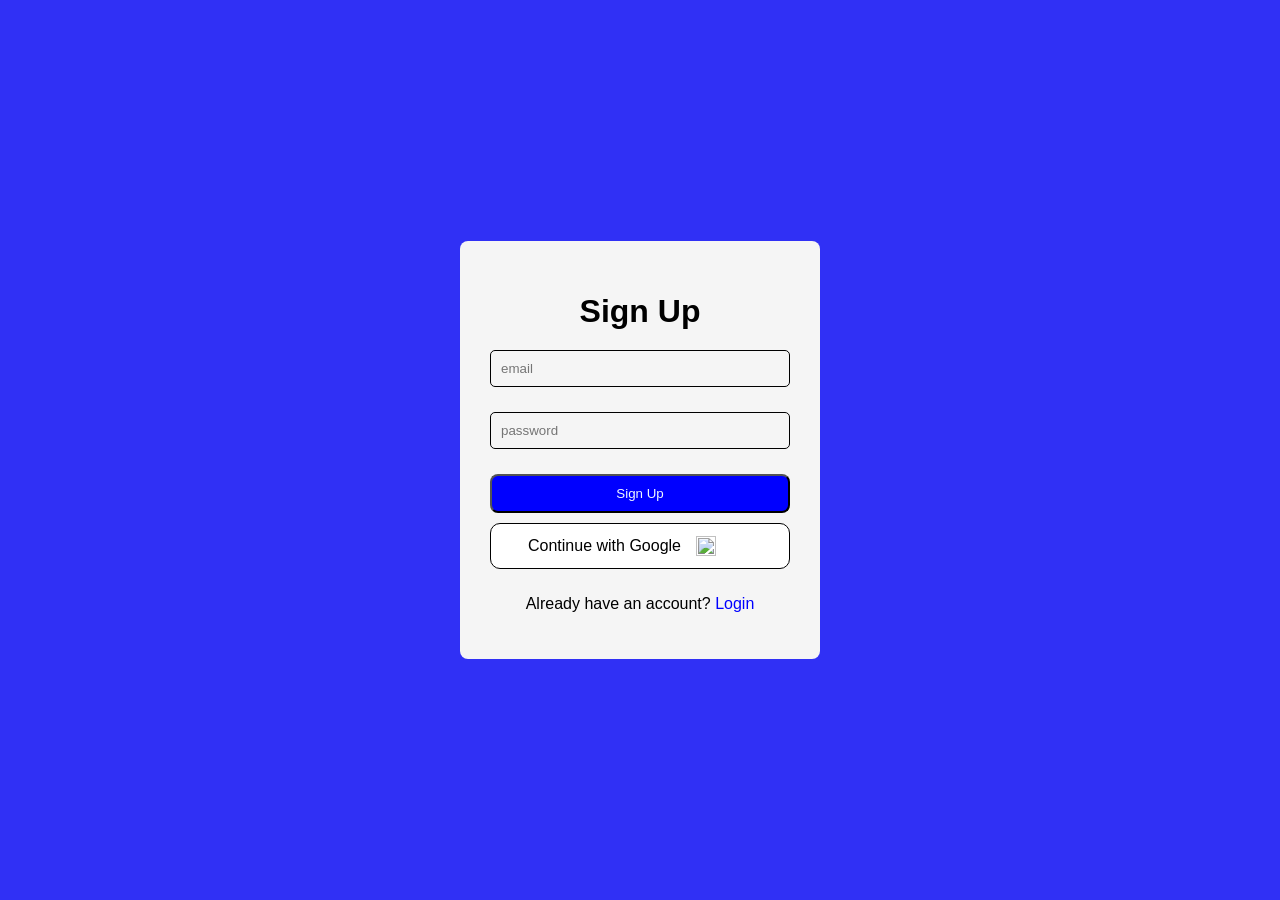
==== signup.html @ 74a0ee39 "signup page added" ====
<!DOCTYPE html>
<html lang="en">
<head>
    <meta charset="UTF-8">
    <meta name="viewport" content="width=device-width, initial-scale=1.0">
    <title>Sign up</title>
    <style>
        body {
            font-family: Arial, Helvetica, sans-serif;
            background-color: rgb(48, 48, 245);
            margin: 0;
            padding:0;
            height: 100vh;
            display: flex;
            justify-content: center;
            align-items: center;
        }
        .card {
            background-color:whitesmoke;
            border-radius: 8px;
            padding: 30px;
            width: 300px;
        }
        form {
            display: flex;
            flex-direction: column;
            gap: 10px;
        }
        h1 {
            color: black;
            text-align: center;
            margin-bottom: 20px;
        }
        input {
            margin-bottom:15px;
            padding: 10px;
            border-radius: 5px;
            border: 1px solid black;
            background-color: whitesmoke;
        }
        button {
            background-color: blue;
            color: aliceblue;
            border-radius:8px;
            padding: 10px;
        }
        button:hover{
            background-color: darkblue;
        }
            a {
                color: blue;
                text-decoration: none;
            }
            a:hover {
                text-decoration: underline;
            }
            p {
                text-align: center;
            }
            /* Base styles for mobile */
.container {
  width: 100%;
  padding: 15px;
}
.button {
  display: flex;
  justify-content: end;
  gap: 40px;
}
.google-btn {
  display: flex;
  align-items: center;
  gap: 15px;
  background-color: white;
  padding: 12px;
  border: 1px solid black;
  border-radius: 10px;
  cursor: pointer;
  font-weight: 500;
  transition: 0.3s;
  
}
.google-btn img {
  width: 20px;
  height: 20px;
}
.google-btn:hover {
  background-color: #bdbaba;
}
.google-btn span {
  color: black;
  margin-left: 25px;
}



/* Tablet and up */
@media screen and (min-width: 768px) {
  .container {
    width: 750px;
    padding: 30px;
  }
}
/* Mobile devices */
@media screen and (max-width: 480px) {
  /* Mobile styles */
  .card {
  width:220px;
    
  }
}

/* Tablets */
@media screen and (max-width: 768px) {
  /* Tablet styles */
}

/* Laptops */
@media screen and (max-width: 1024px) {
  /* Laptop styles */
}

/* Desktop */
@media screen and (min-width: 1025px) {
  /* Desktop styles */
}
@media screen and (min-width: 768px) and (max-width: 1024px) {
  /* Styles for screens between 768px and 1024px */
}
@media screen and (orientation: landscape) {
  /* Styles for landscape orientation */
}
    </style>
</head>
<body>
    <div class="card">
        <h1>Sign Up</h1>
        <form>
          
           <input type="email" name="email" id="" placeholder="email">
           <input type="password" name="password" id="" placeholder="password">
        <button  onclick="window.location.href='login.html'" type="submit">Sign Up</button>
          <div class="google-btn">
             <span>Continue with Google</span>
            <img src="https://png.pngtree.com/png-vector/20230817/ourmid/pngtree-google-internet-icon-vector-png-image_9183287.png" alt="">

          </div>
           <p>Already have an account? <a href="login.html">Login</a></p>
        </form>

        

    </div>
    
</body>
</html>
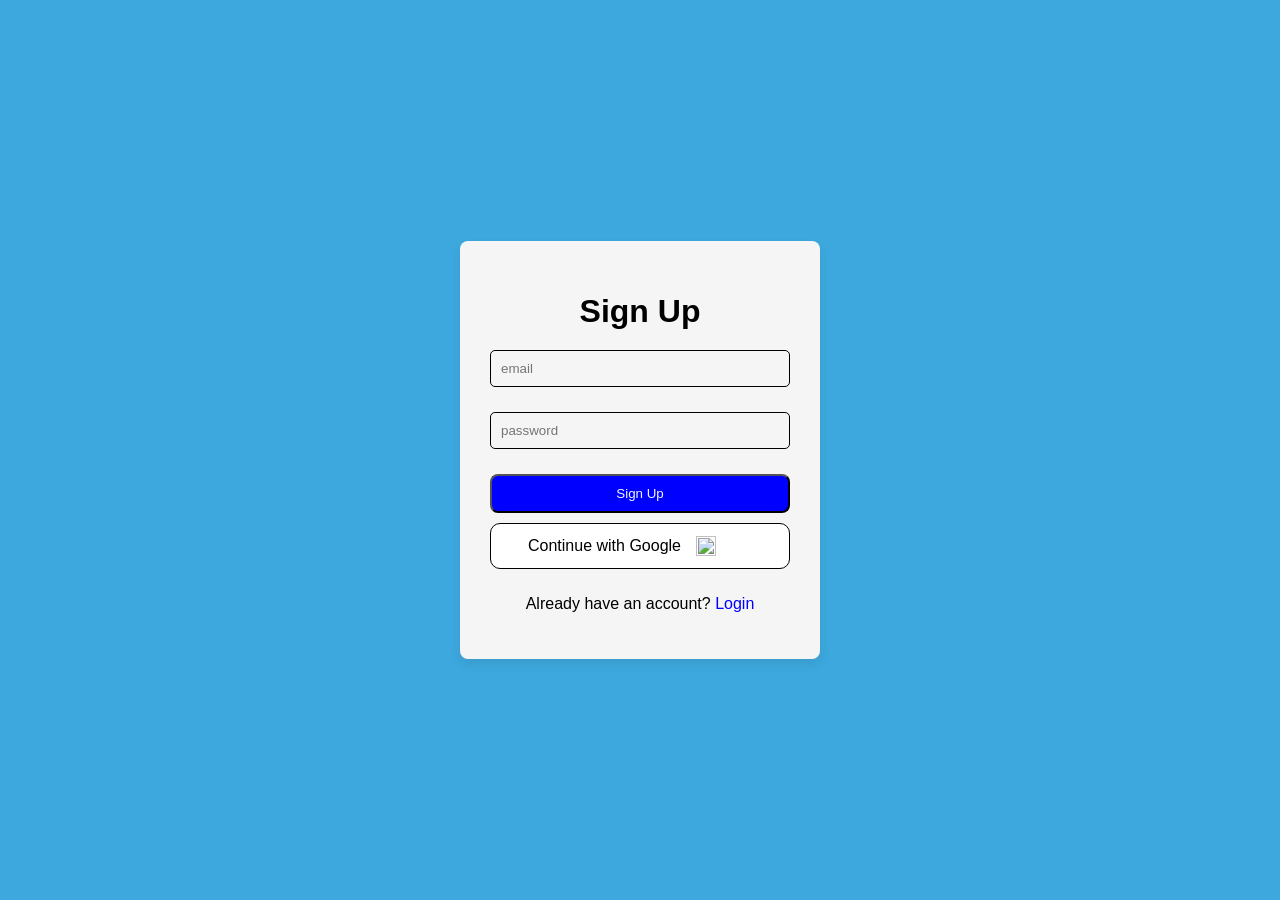
==== commit bcd79bec: "update on signup page" ====
--- a/signup.html
+++ b/signup.html
@@ -7,7 +7,7 @@
     <style>
         body {
             font-family: Arial, Helvetica, sans-serif;
-            background-color: rgb(48, 48, 245);
+            background-color:  rgb(60, 168, 222);
             margin: 0;
             padding:0;
             height: 100vh;
@@ -20,6 +20,7 @@
             border-radius: 8px;
             padding: 30px;
             width: 300px;
+            box-shadow: 0 5px 10px rgba(52, 51, 51, 0.1);
         }
         form {
             display: flex;
